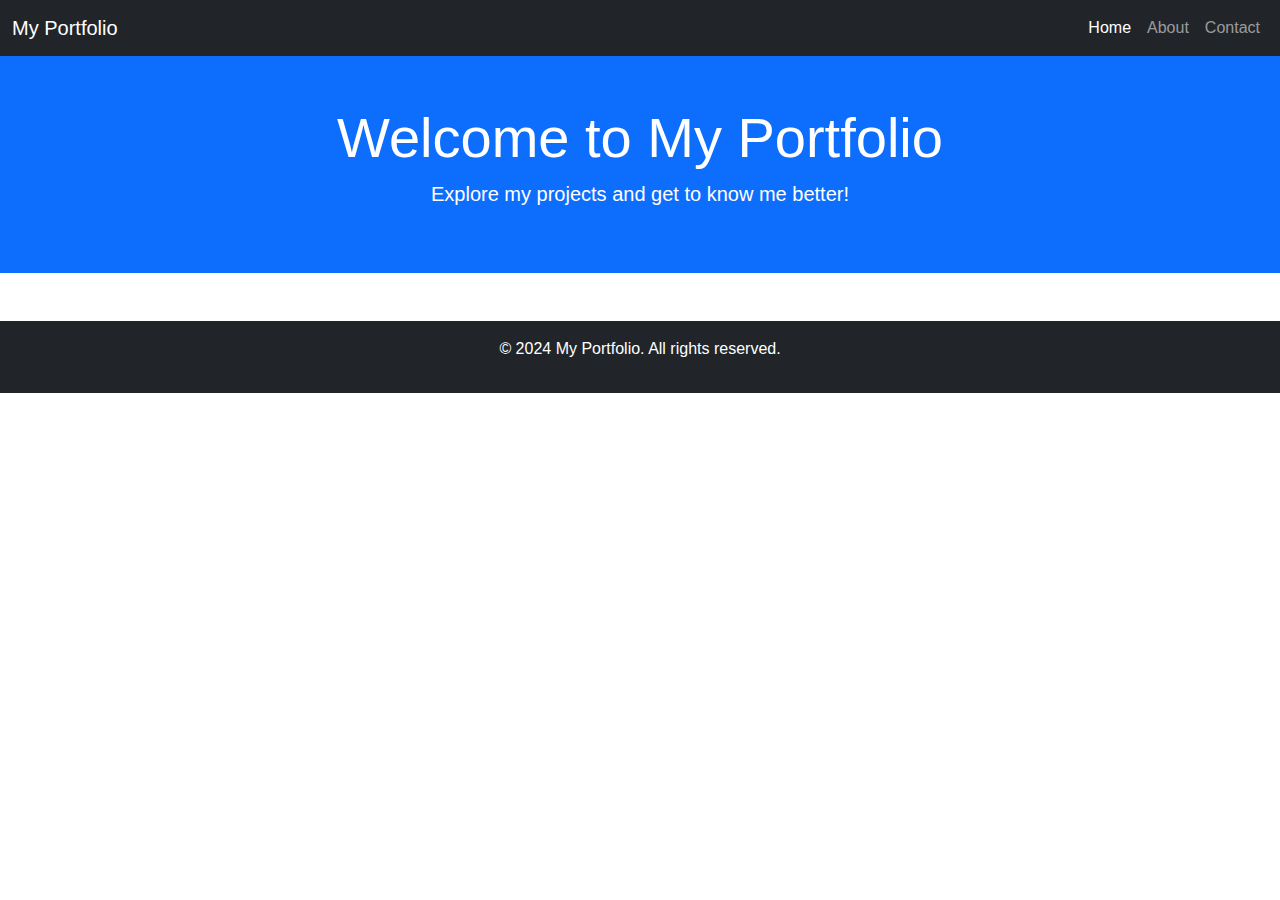
==== index.html @ 7f6e6367 "main" ====
<!DOCTYPE html>
<html lang="en">

<head>
    <meta charset="UTF-8">
    <meta name="viewport" content="width=device-width, initial-scale=1.0">
    <title>Home - My Portfolio</title>
    <link href="https://cdn.jsdelivr.net/npm/bootstrap@5.3.1/dist/css/bootstrap.min.css" rel="stylesheet">
    <link href="styles.css" rel="stylesheet">
</head>

<body>
    <!-- Navbar -->
    <nav class="navbar navbar-expand-lg navbar-dark bg-dark">
        <div class="container-fluid">
            <a class="navbar-brand" href="#">My Portfolio</a>
            <button class="navbar-toggler" type="button" data-bs-toggle="collapse" data-bs-target="#navbarNav"
                aria-controls="navbarNav" aria-expanded="false" aria-label="Toggle navigation">
                <span class="navbar-toggler-icon"></span>
            </button>
            <div class="collapse navbar-collapse" id="navbarNav">
                <ul class="navbar-nav ms-auto">
                    <li class="nav-item">
                        <a class="nav-link active" href="index.html">Home</a>
                    </li>
                    <li class="nav-item">
                        <a class="nav-link" href="about.html">About</a>
                    </li>
                    <li class="nav-item">
                        <a class="nav-link" href="contact.html">Contact</a>
                    </li>
                </ul>
            </div>
        </div>
    </nav>

    <!-- Hero Section -->
    <header class="hero bg-primary text-white text-center py-5">
        <h1 class="display-4">Welcome to My Portfolio</h1>
        <p class="lead">Explore my projects and get to know me better!</p>
    </header>

    <!-- Footer -->
    <footer class="bg-dark text-white text-center py-3 mt-5">
        <p>&copy; 2024 My Portfolio. All rights reserved.</p>
    </footer>

    <script src="https://cdn.jsdelivr.net/npm/bootstrap@5.3.1/dist/js/bootstrap.bundle.min.js"></script>
</body>

</html>
---- styles.css ----
body {
  font-family: Arial, sans-serif;
}

.hero {
  background-image: url("https://via.placeholder.com/1200x500");
  background-size: cover;
  background-position: center;
}

section {
  padding: 50px 0;
}

footer {
  background-color: #343a40;
  color: #ffffff;
}
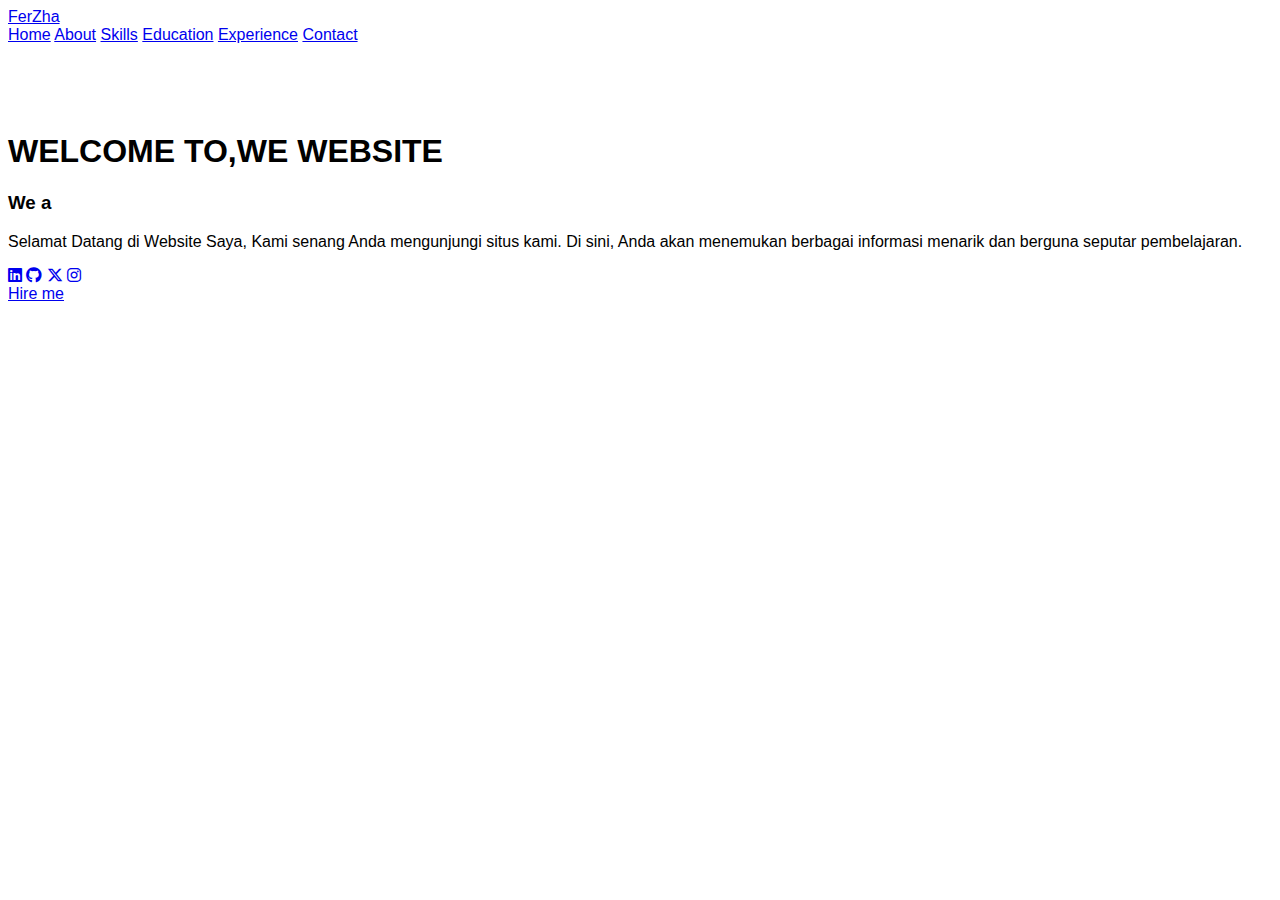
==== commit ae6fb1b7: "Update index.html" ====
--- a/index.html
+++ b/index.html
@@ -4,48 +4,44 @@
 <head>
     <meta charset="UTF-8">
     <meta name="viewport" content="width=device-width, initial-scale=1.0">
-    <title>Home - My Portfolio</title>
-    <link href="https://cdn.jsdelivr.net/npm/bootstrap@5.3.1/dist/css/bootstrap.min.css" rel="stylesheet">
-    <link href="styles.css" rel="stylesheet">
+    <link rel="stylesheet" href="https://cdnjs.cloudflare.com/ajax/libs/font-awesome/6.5.2/css/all.min.css">
+    <link rel="stylesheet" href="styles.css">
+    <title>DOCUMENT</title>
 </head>
 
 <body>
-    <!-- Navbar -->
-    <nav class="navbar navbar-expand-lg navbar-dark bg-dark">
-        <div class="container-fluid">
-            <a class="navbar-brand" href="#">My Portfolio</a>
-            <button class="navbar-toggler" type="button" data-bs-toggle="collapse" data-bs-target="#navbarNav"
-                aria-controls="navbarNav" aria-expanded="false" aria-label="Toggle navigation">
-                <span class="navbar-toggler-icon"></span>
-            </button>
-            <div class="collapse navbar-collapse" id="navbarNav">
-                <ul class="navbar-nav ms-auto">
-                    <li class="nav-item">
-                        <a class="nav-link active" href="index.html">Home</a>
-                    </li>
-                    <li class="nav-item">
-                        <a class="nav-link" href="about.html">About</a>
-                    </li>
-                    <li class="nav-item">
-                        <a class="nav-link" href="contact.html">Contact</a>
-                    </li>
-                </ul>
+    <header>
+        <a href="#" class="logo">FerZha</a>
+
+        <nav>
+            <a href="#" class="active"> Home</a>
+            <a href="#">About</a>
+            <a href="#">Skills</a>
+            <a href="#">Education</a>
+            <a href="#">Experience</a>
+            <a href="#">Contact</a>
+        </nav>
+    </header>
+    <section class="home">
+        <div class="home-img">
+            <img src="../web1/assets/img/1.png" alt="">
+        </div>
+        <div class="home-content">
+            <h1>WELCOME TO,<span>WE WEBSITE</span></h1>
+            <h3 class="typing-text">We a <span></span></h3>
+            <p>Selamat Datang di Website Saya,
+
+                Kami senang Anda mengunjungi situs kami. Di sini, Anda akan menemukan berbagai informasi menarik dan
+                berguna seputar pembelajaran.</p>
+            <div class="social-icons">
+                <a href="#"><i class="fa-brands fa-linkedin"></i></a>
+                <a href="#"><i class="fa-brands fa-github"></i></a>
+                <a href="#"><i class="fa-brands fa-x-twitter"></i></a>
+                <a href="#"><i class="fa-brands fa-instagram"></i></a>
             </div>
+            <a href="#" class="btn">Hire me</a>
         </div>
-    </nav>
-
-    <!-- Hero Section -->
-    <header class="hero bg-primary text-white text-center py-5">
-        <h1 class="display-4">Welcome to My Portfolio</h1>
-        <p class="lead">Explore my projects and get to know me better!</p>
-    </header>
-
-    <!-- Footer -->
-    <footer class="bg-dark text-white text-center py-3 mt-5">
-        <p>&copy; 2024 My Portfolio. All rights reserved.</p>
-    </footer>
-
-    <script src="https://cdn.jsdelivr.net/npm/bootstrap@5.3.1/dist/js/bootstrap.bundle.min.js"></script>
+    </section>
 </body>
 
-</html>+</html>
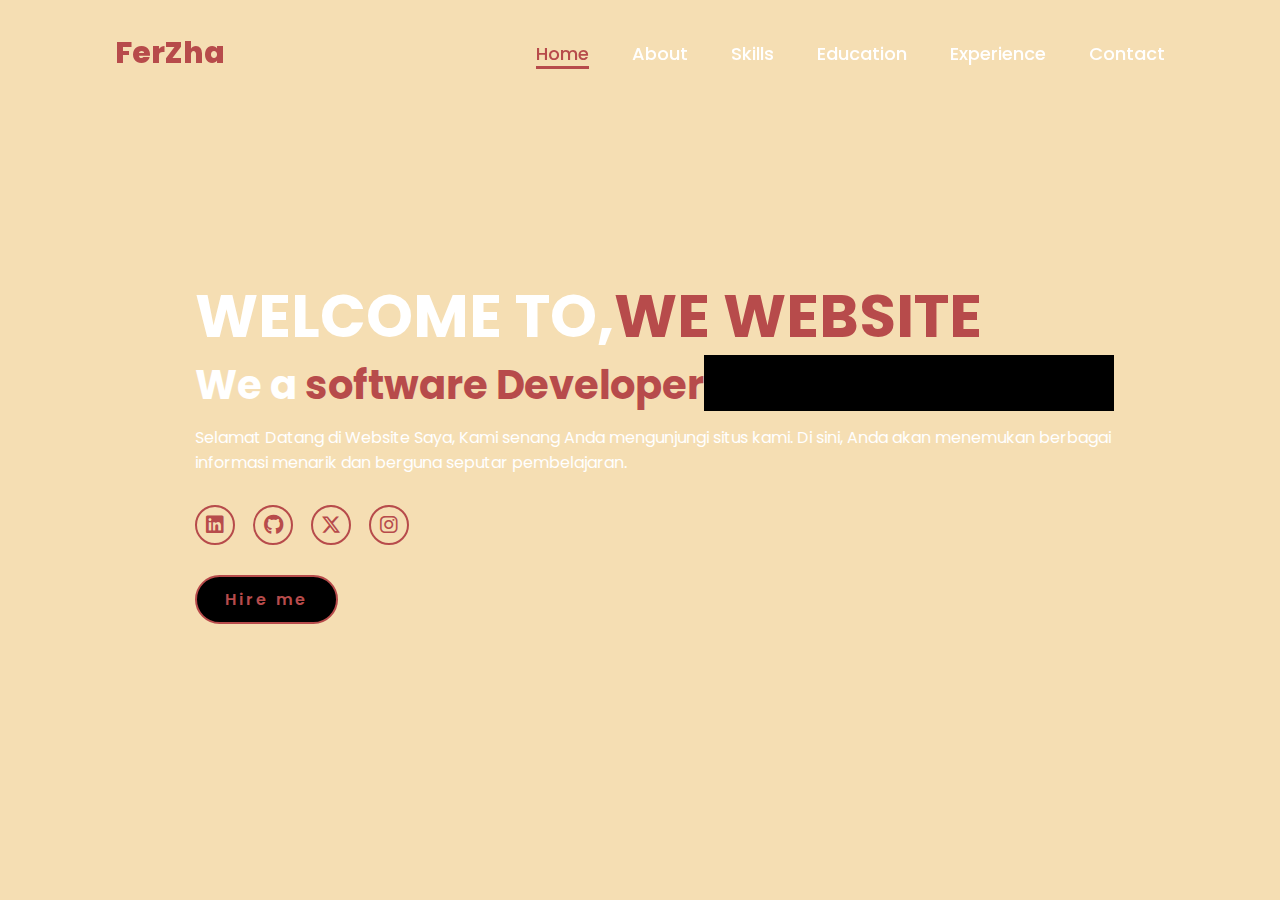
==== commit 9014744c: "Update index.html" ====
--- a/index.html
+++ b/index.html
@@ -24,7 +24,7 @@
     </header>
     <section class="home">
         <div class="home-img">
-            <img src="../web1/assets/img/1.png" alt="">
+            <img src="1.png" alt="">
         </div>
         <div class="home-content">
             <h1>WELCOME TO,<span>WE WEBSITE</span></h1>
--- a/styles.css
+++ b/styles.css
@@ -1,18 +1,274 @@
+@import url("https://fonts.googleapis.com/css2?family=Poppins:wght@100;200;300;400;500;600&display=swap");
+
+* {
+  margin: 0;
+  padding: 0;
+  box-sizing: border-box;
+  text-decoration: none;
+  border: none;
+  outline: none;
+  font-family: "Poppins", sans-serif;
+}
+
+html {
+  font-size: 62.5%;
+}
+
 body {
-  font-family: Arial, sans-serif;
-}
-
-.hero {
-  background-image: url("https://via.placeholder.com/1200x500");
-  background-size: cover;
-  background-position: center;
+  width: 100%;
+  height: 100vh;
+  overflow-x: hidden;
+  background-color: black;
+  color: white;
+}
+
+header {
+  margin-top: 20px;
+  position: fixed;
+  top: 0;
+  left: 0;
+  width: 100%;
+  padding: 1rem 9%;
+  background-color: transparent;
+  filter: drop-shadow(10px);
+  display: flex;
+  justify-content: space-between;
+  align-items: center;
+  z-index: 100;
+}
+
+.logo {
+  font-size: 3rem;
+  color: #b74b4b;
+  font-weight: 800;
+  cursor: pointer;
+  transition: 0.5s ease;
+}
+
+.logo:hover {
+  transform: scale(1.1);
+}
+
+nav a {
+  font-size: 1.8rem;
+  color: white;
+  margin-left: 4rem;
+  font-weight: 500;
+  transition: 0.3s ease;
+  border-bottom: 3px solid transparent;
+}
+
+nav a:hover,
+nav a.active {
+  color: #b74b4b;
+  border-bottom: 3px solid #b74b4b;
+}
+
+@media (max-width: 995px) {
+  nav {
+    position: absolute;
+    display: none;
+    top: 0;
+    right: 0;
+    width: 40%;
+    border-left: 3px solid #b74b4b;
+    border-bottom: 3px solid #b74b4b;
+    border-bottom-left-radius: 2rem;
+    padding: 1rem solid;
+    background-color: #161616;
+    border-top: 0.1rem solid rgba(0, 0, 0, 0.1);
+  }
+
+  nav.active {
+    display: block;
+  }
+
+  nav a {
+    display: block;
+    font-size: 2rem;
+    margin: 3rem 0;
+  }
+
+  nav a:hover,
+  nav a.active {
+    padding: 1rem;
+    border-radius: 0.5rem;
+    border-bottom: 0.5rem solid #b74b4b;
+  }
 }
 
 section {
-  padding: 50px 0;
-}
-
-footer {
-  background-color: #343a40;
-  color: #ffffff;
-}
+  min-height: 100vh;
+  padding: 5rem 9% 5rem;
+}
+
+.home {
+  display: flex;
+  justify-content: center;
+  align-items: center;
+  gap: 8rem;
+  background-color: wheat;
+}
+
+.home .home-content h1 {
+  font-size: 6rem;
+  font-weight: 700;
+  line-height: 1.3;
+}
+
+span {
+  color: #b74b4b;
+}
+
+.home-content h3 {
+  font-size: 4rem;
+  margin-bottom: 1rem;
+  font-weight: 700;
+}
+
+.home-content p {
+  font-size: 1.6rem;
+}
+
+.home-img {
+  border-radius: 50%;
+}
+
+.home-img img {
+  position: relative;
+  width: 32vw;
+  border-radius: 50%;
+  box-shadow: 0 0 25px solid #b74b4b;
+  cursor: pointer;
+  transition: 0.2s linear;
+}
+
+.home-img img:hover {
+  font-size: 1.8rem;
+  font-weight: 500;
+}
+
+.social-icons a {
+  display: inline-flex;
+  justify-content: center;
+  align-items: center;
+  width: 4rem;
+  height: 4rem;
+  background-color: transparent;
+  border: 0.2rem solid #b74b4b;
+  font-size: 2rem;
+  border-radius: 50%;
+  margin: 3rem 1.5rem 3rem 0;
+  transition: 0.3s ease;
+  color: #b74b4b;
+}
+
+.social-icons a:hover {
+  color: black;
+  transform: scale(1.3) translateY(-5px);
+  background-color: #b74b4b;
+  box-shadow: 0 0 25px #b74b4b;
+}
+
+.btn {
+  display: inline-block;
+  padding: 1rem 2.8rem;
+  background-color: black;
+  border-radius: 4rem;
+  font-size: 1.6rem;
+  color: #b74b4b;
+  letter-spacing: 0.3rem;
+  font-weight: 600;
+  border: 2px solid #b74b4b;
+  transition: 0.3s ease;
+  cursor: pointer;
+}
+
+.btn:hover {
+  transform: scale3d(1.03);
+  background-color: #b74b4b;
+  color: black;
+  box-shadow: 0 0 25px #b74b4b;
+}
+
+.typing-text {
+  font-size: 34px;
+  font-weight: 600;
+  min-width: 280px;
+}
+
+.typing-text span {
+  position: relative;
+}
+
+.typing-text span::before {
+  content: "software Developer";
+  color: #b74b4b;
+  animation: words 20s infinite;
+}
+
+.typing-text span::after {
+  content: "";
+  background-color: black;
+  position: absolute;
+  width: calc(100% + 8px);
+  height: 100%;
+  border-left: 3px solid black;
+  right: -8;
+  animation: cursor 0.6s infinite;
+}
+
+@keyframes cursor {
+  to {
+    border-left: 3px solid #b74b4b;
+  }
+}
+
+@keyframes words {
+  0%,
+  20% {
+    content: "Web Developer";
+  }
+  21%,
+  40% {
+    content: "Developer";
+  }
+  41%,
+  60% {
+    content: "Web Designer";
+  }
+  61%,
+  80% {
+    content: "Youtuber";
+  }
+  81%,
+  100% {
+    content: "Script Writer";
+  }
+}
+
+@media (max-width: 1000px) {
+  .home {
+    gap: 4rem;
+  }
+}
+
+@media (max-width: 995px) {
+  .home {
+    flex-direction: column;
+    margin: 5rem 4rem;
+  }
+
+  .home .home-content h3 {
+    font-size: 2.5rem;
+  }
+
+  .home-content h1 {
+    font-size: 5rem;
+  }
+
+  .home-img img {
+    width: 70vw;
+    margin-top: 4rem;
+  }
+}
